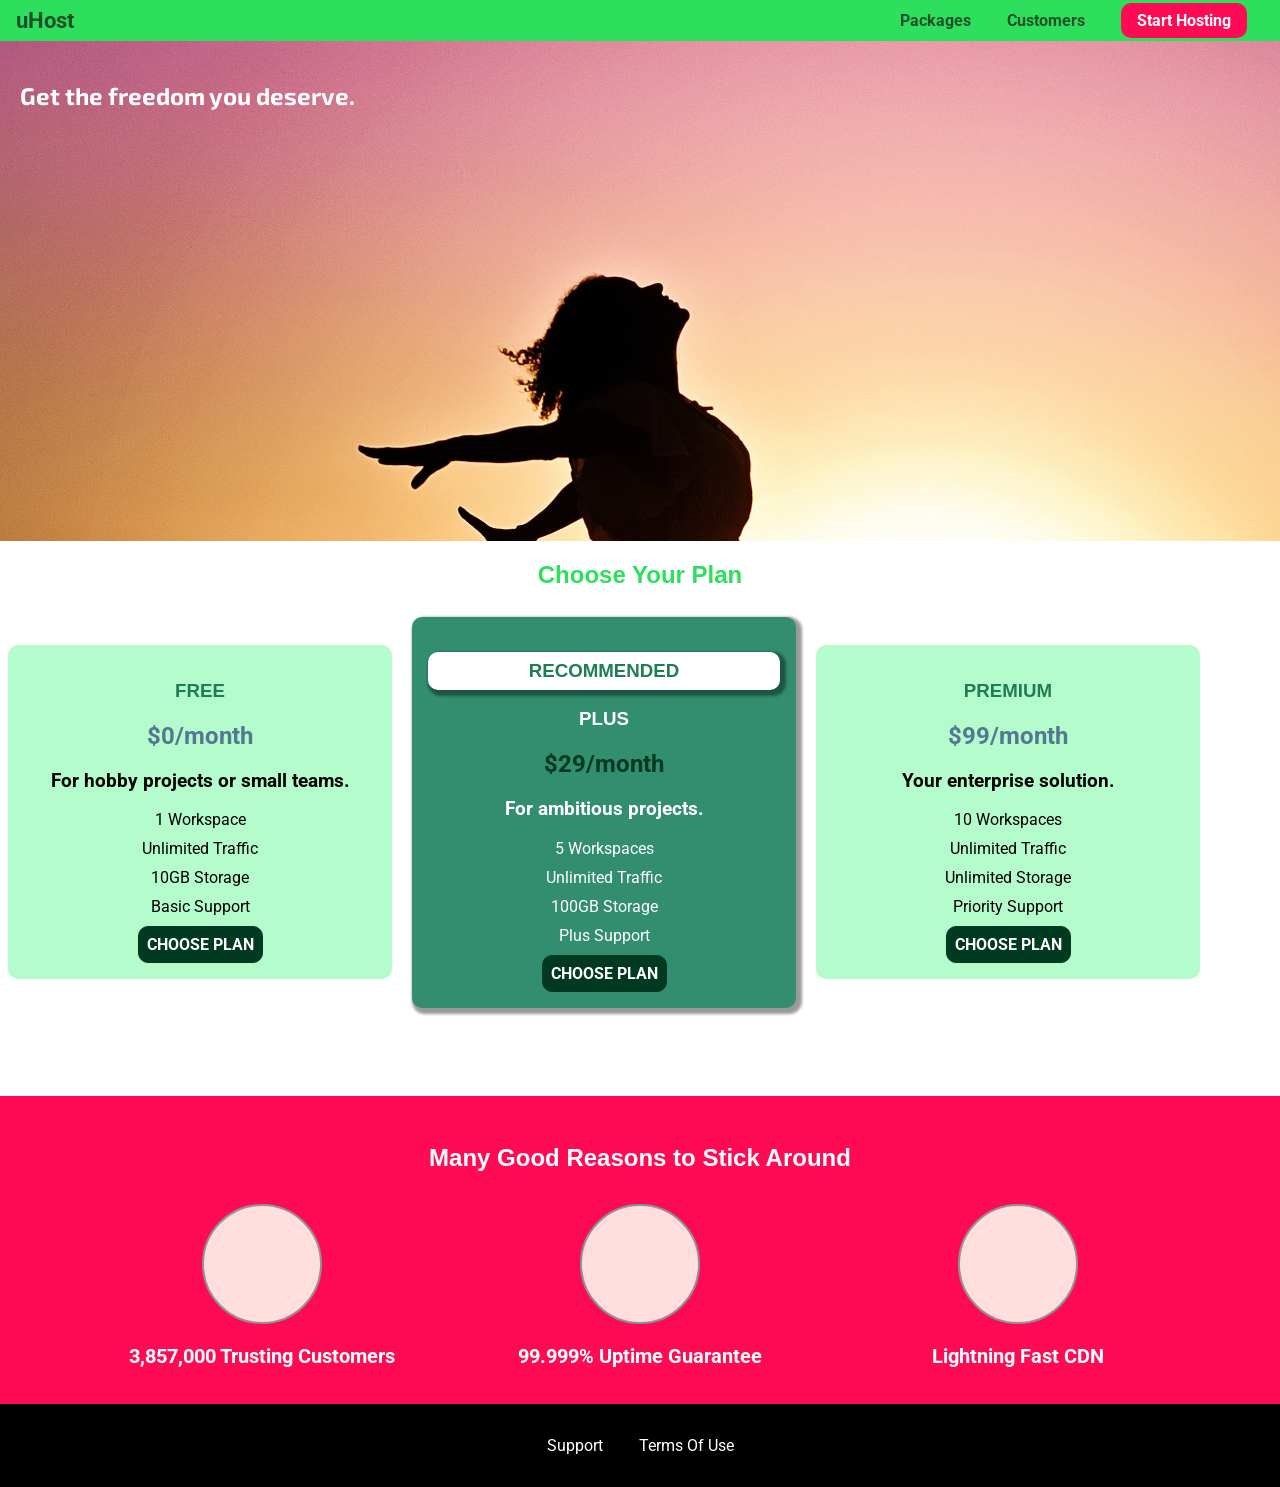
==== 5_Practice_Basics/index.html @ 7937ede7 "made improvement" ====
<!DOCTYPE html>
<html lang="en">

<head>
    <meta charset="UTF-8">
    <meta http-equiv="X-UA-Compatible" content="ie=edge">
    <title>uHost</title>
    <link rel="shortcut icon" href="favicon.png">
    <link rel="preconnect" href="https://fonts.googleapis.com">
    <link rel="preconnect" href="https://fonts.gstatic.com" crossorigin>
    <link href="https://fonts.googleapis.com/css2?family=Exo+2:wght@600&family=Roboto:ital,wght@0,100..900;1,100..900&display=swap" rel="stylesheet">
    <link rel="stylesheet" href="main.css">
</head>

<body>
    <header class="main-header">
        <div>
            <a href="index.html" class="main-header_brand">
                uHost
            </a>
        </div>
        <nav class="main-nav">
            <ul class="main-nav_items">
                <li class="main-nav_item">
                    <a href="packages/index.html">Packages</a>
                </li>
                <li class="main-nav_item">
                    <a href="customers/index.html">Customers</a>
                </li>
                <li class="main-nav_item main-nav_item-cta">
                    <a href="start-hosting/index.html">Start Hosting</a>
                </li>
            </ul>
        </nav>
    </header>
    <main>
        <section id="product-overview">
            <h1>Get the freedom you deserve.</h1>
        </section>
        <section id="plans">
            <h1 class="section-title">Choose Your Plan</h1>
            <!-- correct way to write classes and ids:- class="section-title" -->
            <div>
                <article class="plan">
                    <h1 class="plan_title">FREE</h1>
                    <h2 class="plan_price">$0/month</h2>
                    <h3>For hobby projects or small teams.</h3>
                    <ul class="plan_features">
                        <li class="plan_feature">1 Workspace</li>
                        <li class="plan_feature">Unlimited Traffic</li>
                        <li class="plan_feature">10GB Storage</li>
                        <li class="plan_feature">Basic Support</li>
                    </ul>
                    <div>
                        <button class="button">CHOOSE PLAN</button>
                    </div>
                </article>
                <article class="plan plan--highlighted">
                    <h1 class="plan_annotation">RECOMMENDED</h1>
                    <h1 class="plan_title">PLUS</h1>
                    <h2 class="plan_price">$29/month</h2>
                    <h3>For ambitious projects.</h3>
                    <ul class="plan_features">
                        <li class="plan_feature">5 Workspaces</li>
                        <li class="plan_feature">Unlimited Traffic</li>
                        <li class="plan_feature">100GB Storage</li>
                        <li class="plan_feature">Plus Support</li>
                    </ul>
                    <div>
                        <button class="button">CHOOSE PLAN</button>
                    </div>
                </article>
                <article class="plan">
                    <h1 class="plan_title">PREMIUM</h1>
                    <h2 class="plan_price">$99/month</h2>
                    <h3>Your enterprise solution.</h3>
                    <ul class="plan_features">
                        <li class="plan_feature">10 Workspaces</li>
                        <li class="plan_feature">Unlimited Traffic</li>
                        <li class="plan_feature">Unlimited Storage</li>
                        <li class="plan_feature">Priority Support</li>
                    </ul>
                    <div>
                        <button class="button">CHOOSE PLAN</button>
                    </div>
                </article>
            </div>
        </section>
        <section id="key-features">
            <h1 class="section-title">Many Good Reasons to Stick Around</h1>
            <ul class="key-features_list">
                <li class="key-feature">
                    <div class="key-feature_image">

                    </div>
                    <p class="key-feature_description">3,857,000 Trusting Customers</p>
                </li>
                <li class="key-feature">
                    <div class="key-feature_image">

                    </div>
                    <p class="key-feature_description">99.999% Uptime Guarantee</p>
                </li>
                <li class="key-feature">
                    <div class="key-feature_image">

                    </div>
                    <p class="key-feature_description">Lightning Fast CDN</p>
                </li>
            </ul>
        </section>
    </main>
    <footer class="main-footer">
        <nav>
            <ul class="main-footer_links">
                <li class="main-footer_link">
                    <a href="#">Support</a>
                </li>
                <li class="main-footer_link">
                    <a href="#">Terms Of Use</a>
                </li>
            </ul>
        </nav>
    </footer>
</body>

</html>
---- 5_Practice_Basics/main.css ----
* {
    box-sizing: border-box;
    /* in border-box: padding and border are include inside content box 
    otherwise in content box these are not included in content box */
}

body {
    font-family: "Roboto", sans-serif;
    margin: 0;
}

#product-overview {
    background: url(./freedom.jpg);
    width: 100%;
    height: 500px;
    padding: 20px;
    /* border: 5px #000000 solid;
    margin: 20px; */
    /* by default box-sizing: content box to implement on the entire page we use universal selector */
}

.section-title {
    color: #2ddf5c;
    text-align: center;
}

#product-overview h1 {
    color: white;
    font-family: "Exo 2", sans-serif;
}

h1 {
    font-family: sans-serif;
}

.plan {
    background: #B5FCCD;
    text-align: center;
    padding: 16px;
    margin: 8px;
    display: inline-block;
    width: 30%;
    vertical-align: middle;
    border-radius: 10px;
}

.plan--highlighted {
    background: #328E6E;
    color: #ffffff;
    box-shadow: 3px 3px 3px 3px rgba(0, 0, 0, 0.4);
}

.plan_annotation {
    background: #ffffff;
    color: #1F7D53;
    padding: 8px;
    box-shadow: 3px 3px 3px 3px rgba(0, 0, 0, 0.4);
    border-radius: 10px;
}

.plan_title {
    color: #1F7D53;
}

.plan_price {
    color: #547792;
}

.plan--highlighted .plan_title {
    color: #ffffff
}

.plan--highlighted .plan_price {
    color: #023a21;
}

.plan_features {
    list-style: none;
    margin: 0;
    padding: 0;
}

.plan_feature {
    margin: 10px 0;
}

.button {
    background: #023a21;
    color: #ffffff;
    font: inherit;
    border: 1px solid #023a21;
    padding: 8px;
    border-radius: 10px;
    font-weight: bold;
    cursor: pointer;
}

.button:hover,
.button:active {
    background: #ffffff;
    color: #023a21;
    box-shadow: 2px 2px 2px 2px rgba(0, 0, 0, 0.4);
}

.button:focus {
    outline: none;
}

#key-features {
    background: #FF0B55;
    margin-top: 80px;
    padding: 16px;
}

#key-features .section-title {
    color: #ffffff;
    margin: 32px;
}

.key-features_list {
    list-style: none;
    margin: 0;
    padding: 0;
    text-align: center;
}

.key-feature {
    display: inline-block;
    width: 30%;
    vertical-align: top;
}

.key-feature_image {
    background: #FFDEDE;
    width: 120px;
    height: 120px;
    border: 2px solid #939292;
    border-radius: 50%;
    margin: auto;
}

.key-feature_description {
    text-align: center;
    font-weight: bold;
    color: #ffffff;
    font-size: 20px;
    
}

.main-header {
    background-color: #2ddf5c;
    width: 100%;
    padding: 8px 16px;
}

.main-header > div {
    display: inline-block;
    vertical-align: middle;
}

.main-header_brand {
    color: #1E5128;
    text-decoration: none;
    font-weight: bold;
    font-size: 22px;
}

.main-nav {
    display: inline-block;
    text-align: right;
    width: calc(100% - 63px);
    vertical-align: middle;
}

.main-nav_items {
    margin: 0;
    padding: 0;
    list-style: none;
}

.main-nav_item {
    display: inline-block;
    margin: 0 16px;
}

.main-nav_item a {
    color: #1E5128;
    text-decoration: none;
    font-weight: bold;
    padding-bottom: 2px;
}

.main-nav_item a:hover,
.main-nav_item a:active {
    color: #ffffff;
    border-bottom: 3px solid #ffffff;
}

.main-nav_item-cta a {
    color: #ffffff;
    background-color: #FF0B55;
    padding: 8px 16px;
    border-radius: 10px;
}

.main-nav_item-cta a:hover,
.main-nav_item-cta a:active {
    color: #FF0B55;
    background-color: #ffffff;
    border: none;
}

.main-footer {
    background: #000000;
    padding: 32px;
    /* margin-top: 32px; */
}

.main-footer_links {
    list-style: none;
    padding: 0;
    margin: 0;
    text-align: center;   
}

.main-footer_link {
    display: inline-block;
    margin: 0 16px;
}

.main-footer_link > a {
    color: #ffffff;
    text-decoration: none;
}

.main-footer_link > a:hover,
.main-footer_link > a:active {
    color: #D0DDD0;
}
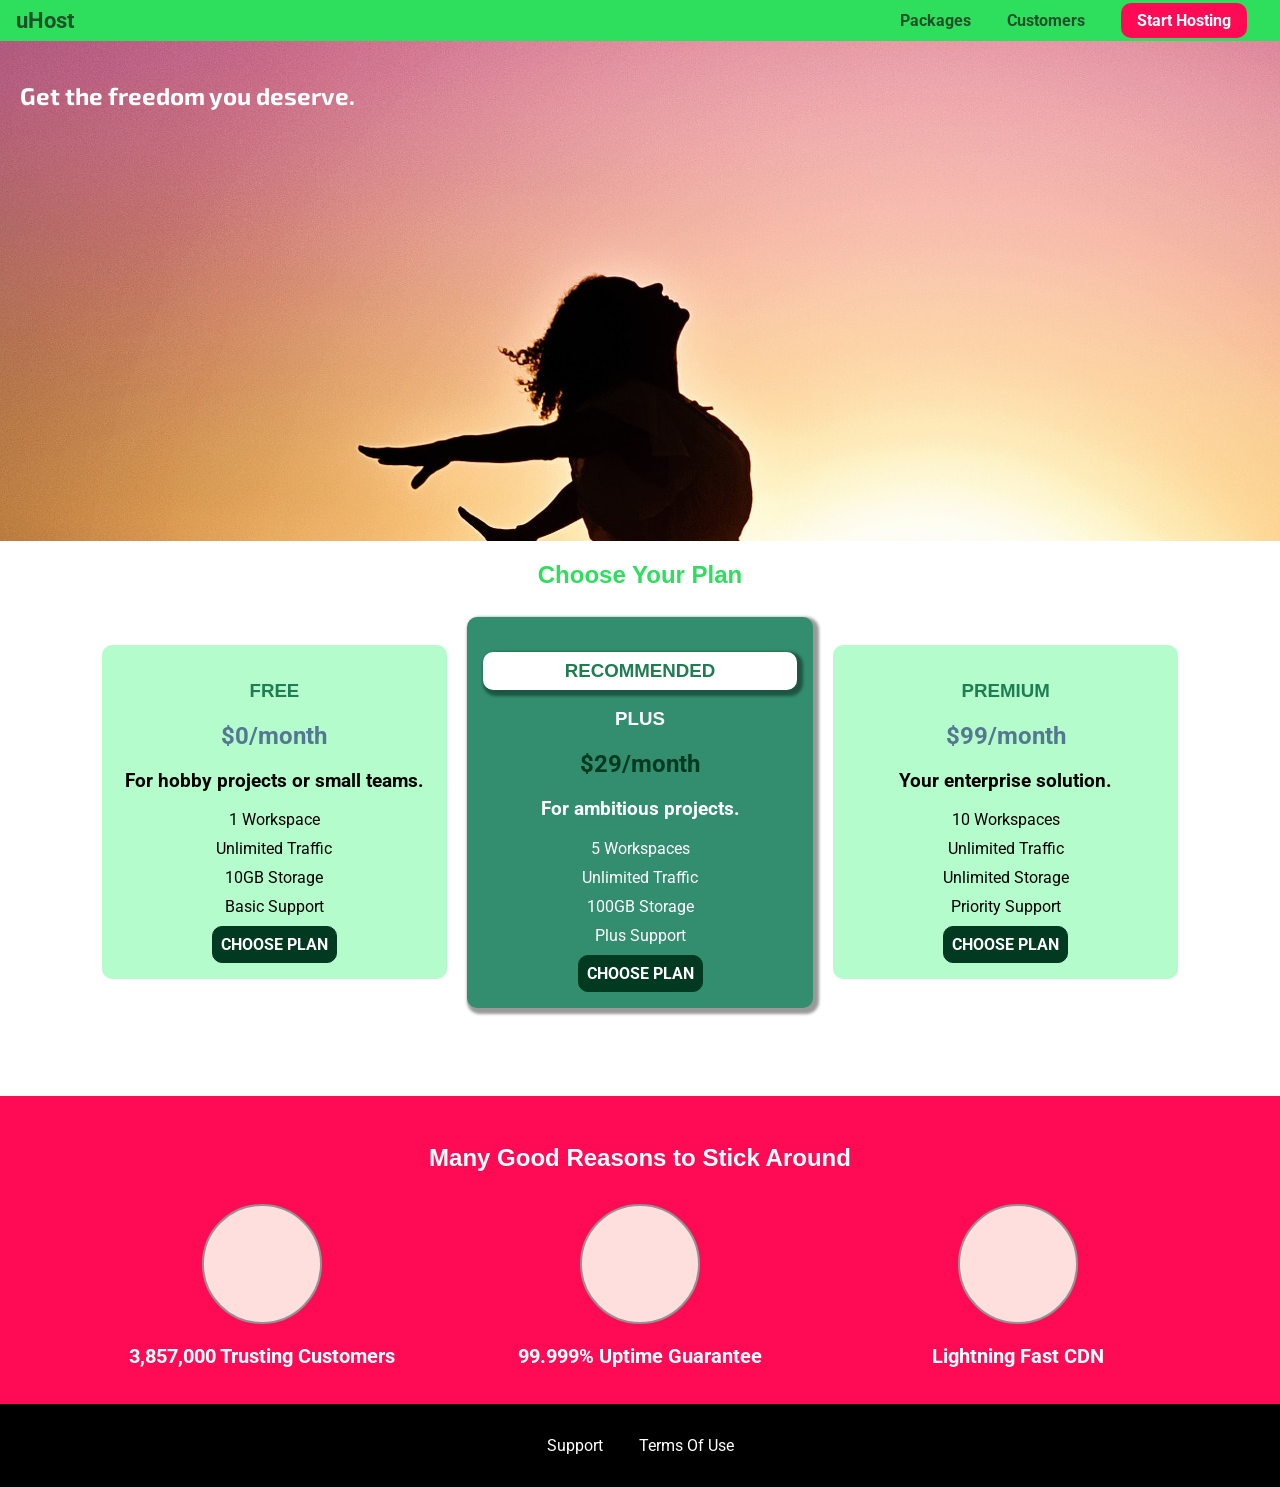
==== commit 786e0679: "added new link" ====
--- a/5_Practice_Basics/index.html
+++ b/5_Practice_Basics/index.html
@@ -9,6 +9,7 @@
     <link rel="preconnect" href="https://fonts.googleapis.com">
     <link rel="preconnect" href="https://fonts.gstatic.com" crossorigin>
     <link href="https://fonts.googleapis.com/css2?family=Exo+2:wght@600&family=Roboto:ital,wght@0,100..900;1,100..900&display=swap" rel="stylesheet">
+    <link rel="stylesheet" href="shared.css">
     <link rel="stylesheet" href="main.css">
 </head>
 
@@ -40,7 +41,7 @@
         <section id="plans">
             <h1 class="section-title">Choose Your Plan</h1>
             <!-- correct way to write classes and ids:- class="section-title" -->
-            <div>
+            <div class="plan_list">
                 <article class="plan">
                     <h1 class="plan_title">FREE</h1>
                     <h2 class="plan_price">$0/month</h2>
--- a/5_Practice_Basics/shared.css
+++ b/5_Practice_Basics/shared.css
@@ -0,0 +1,123 @@
+* {
+    box-sizing: border-box;
+    /* in border-box: padding and border are include inside content box 
+    otherwise in content box these are not included in content box */
+}
+
+body {
+    font-family: "Roboto", sans-serif;
+    margin: 0;
+}
+
+.main-header {
+    background-color: #2ddf5c;
+    width: 100%;
+    padding: 8px 16px;
+}
+
+.main-header > div {
+    display: inline-block;
+    vertical-align: middle;
+}
+
+.main-header_brand {
+    color: #1E5128;
+    text-decoration: none;
+    font-weight: bold;
+    font-size: 22px;
+}
+
+.main-nav {
+    display: inline-block;
+    text-align: right;
+    width: calc(100% - 63px);
+    vertical-align: middle;
+}
+
+.main-nav_items {
+    margin: 0;
+    padding: 0;
+    list-style: none;
+}
+
+.main-nav_item {
+    display: inline-block;
+    margin: 0 16px;
+}
+
+.main-nav_item a {
+    color: #1E5128;
+    text-decoration: none;
+    font-weight: bold;
+    padding-bottom: 2px;
+}
+
+.main-nav_item a:hover,
+.main-nav_item a:active {
+    color: #ffffff;
+    border-bottom: 3px solid #ffffff;
+}
+
+.main-nav_item-cta a {
+    color: #ffffff;
+    background-color: #FF0B55;
+    padding: 8px 16px;
+    border-radius: 10px;
+}
+
+.main-nav_item-cta a:hover,
+.main-nav_item-cta a:active {
+    color: #FF0B55;
+    background-color: #ffffff;
+    border: none;
+}
+
+.main-footer {
+    background: #000000;
+    padding: 32px;
+    /* margin-top: 32px; */
+}
+
+.main-footer_links {
+    list-style: none;
+    padding: 0;
+    margin: 0;
+    text-align: center;   
+}
+
+.main-footer_link {
+    display: inline-block;
+    margin: 0 16px;
+}
+
+.main-footer_link > a {
+    color: #ffffff;
+    text-decoration: none;
+}
+
+.main-footer_link > a:hover,
+.main-footer_link > a:active {
+    color: #D0DDD0;
+}
+
+.button {
+    background: #023a21;
+    color: #ffffff;
+    font: inherit;
+    border: 1px solid #023a21;
+    padding: 8px;
+    border-radius: 10px;
+    font-weight: bold;
+    cursor: pointer;
+}
+
+.button:hover,
+.button:active {
+    background: #ffffff;
+    color: #023a21;
+    box-shadow: 2px 2px 2px 2px rgba(0, 0, 0, 0.4);
+}
+
+.button:focus {
+    outline: none;
+}
--- a/5_Practice_Basics/main.css
+++ b/5_Practice_Basics/main.css
@@ -31,6 +31,12 @@
 
 h1 {
     font-family: sans-serif;
+}
+
+.plan_list {
+    width: 90%;
+    margin: auto;
+    text-align: center;
 }
 
 .plan {
@@ -84,28 +90,6 @@
     margin: 10px 0;
 }
 
-.button {
-    background: #023a21;
-    color: #ffffff;
-    font: inherit;
-    border: 1px solid #023a21;
-    padding: 8px;
-    border-radius: 10px;
-    font-weight: bold;
-    cursor: pointer;
-}
-
-.button:hover,
-.button:active {
-    background: #ffffff;
-    color: #023a21;
-    box-shadow: 2px 2px 2px 2px rgba(0, 0, 0, 0.4);
-}
-
-.button:focus {
-    outline: none;
-}
-
 #key-features {
     background: #FF0B55;
     margin-top: 80px;
@@ -145,95 +129,4 @@
     color: #ffffff;
     font-size: 20px;
     
-}
-
-.main-header {
-    background-color: #2ddf5c;
-    width: 100%;
-    padding: 8px 16px;
-}
-
-.main-header > div {
-    display: inline-block;
-    vertical-align: middle;
-}
-
-.main-header_brand {
-    color: #1E5128;
-    text-decoration: none;
-    font-weight: bold;
-    font-size: 22px;
-}
-
-.main-nav {
-    display: inline-block;
-    text-align: right;
-    width: calc(100% - 63px);
-    vertical-align: middle;
-}
-
-.main-nav_items {
-    margin: 0;
-    padding: 0;
-    list-style: none;
-}
-
-.main-nav_item {
-    display: inline-block;
-    margin: 0 16px;
-}
-
-.main-nav_item a {
-    color: #1E5128;
-    text-decoration: none;
-    font-weight: bold;
-    padding-bottom: 2px;
-}
-
-.main-nav_item a:hover,
-.main-nav_item a:active {
-    color: #ffffff;
-    border-bottom: 3px solid #ffffff;
-}
-
-.main-nav_item-cta a {
-    color: #ffffff;
-    background-color: #FF0B55;
-    padding: 8px 16px;
-    border-radius: 10px;
-}
-
-.main-nav_item-cta a:hover,
-.main-nav_item-cta a:active {
-    color: #FF0B55;
-    background-color: #ffffff;
-    border: none;
-}
-
-.main-footer {
-    background: #000000;
-    padding: 32px;
-    /* margin-top: 32px; */
-}
-
-.main-footer_links {
-    list-style: none;
-    padding: 0;
-    margin: 0;
-    text-align: center;   
-}
-
-.main-footer_link {
-    display: inline-block;
-    margin: 0 16px;
-}
-
-.main-footer_link > a {
-    color: #ffffff;
-    text-decoration: none;
-}
-
-.main-footer_link > a:hover,
-.main-footer_link > a:active {
-    color: #D0DDD0;
 }
